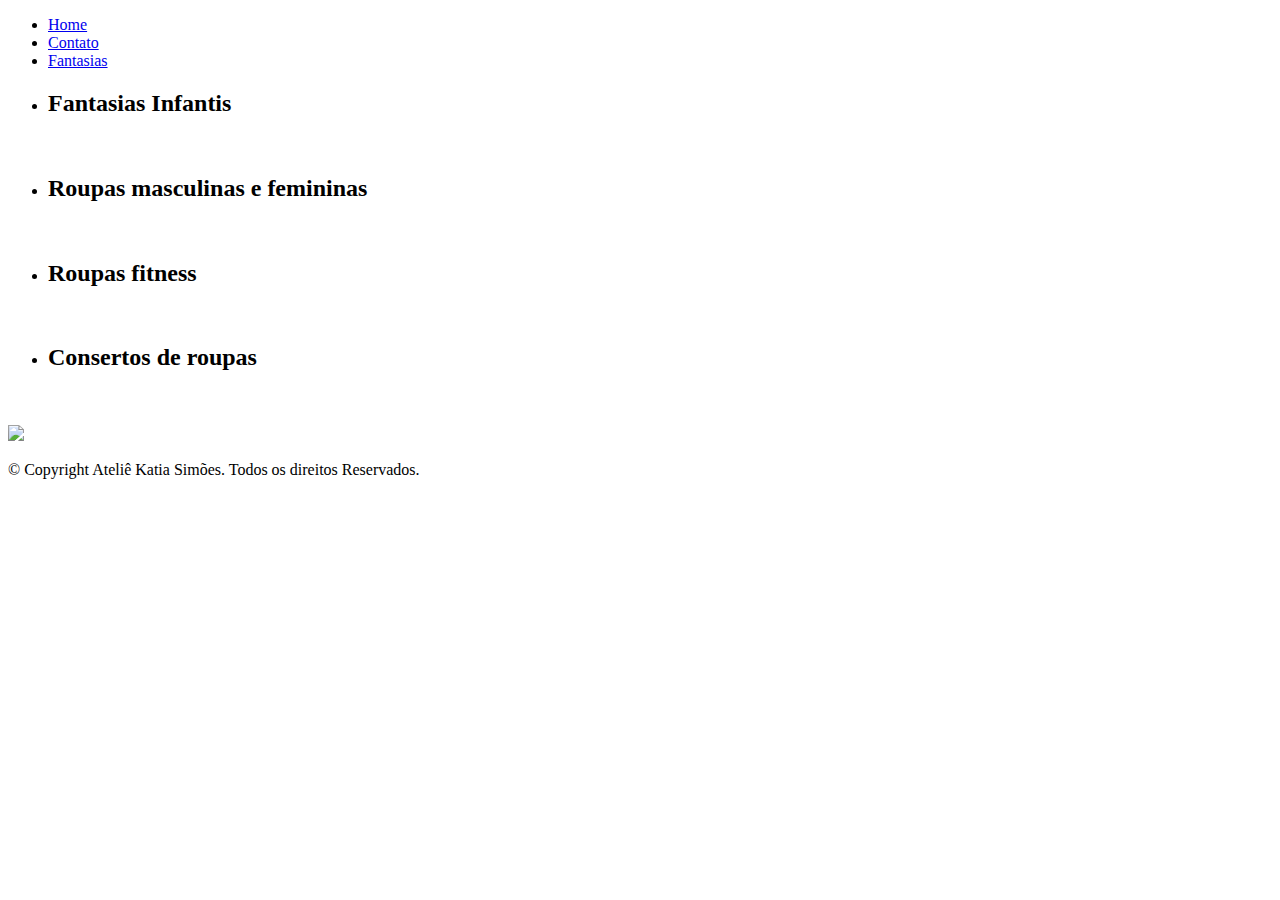
==== pag_formulario/mostruario.html @ 359037f6 "inserção das imagens ''LOGO''" ====
<!DOCTYPE html>
<html>
    <head>
        <meta charset='utf-8'>
        <meta http-equiv='X-UA-Compatible' content='IE=edge'>
        <title>Produtos - Ateliê</title>
        <meta name='viewport' content='width=device-width, initial-scale=1'>
        <link rel="stylesheet" href="style.css">
        
    </head>
    
    <body>
        <header>
            <header>
                <div class="cabeçalho">
                    <nav>
                        <ul>
                            <li><a href="principal.html">Home</a></li>
                            <li><a href="contato.html">Contato</a></li>
                            <li><a href="mostruario.html">Fantasias</a></li>
                        </ul>
                    </nav>
                </div>      
        </header>
    
    
        <main>
            <ul class="fantasias infantis">
                <li>
                    <h2>Fantasias Infantis</h2>
                    <img src="">
                    <img src="">
                    <img src="">
                </li>
                <li>
                    <h2>Roupas masculinas e femininas</h2>
                    <img src="">
                    <img src="">
                </li>
                <li>
                    <h2>Roupas fitness</h2>
                    <img src="">
                    <img src="">
                </li>
                <li>
                    <h2>Consertos de roupas</h2>
                    <img src="">
                </li>
            </ul>
        </main>

        <footer>
            <img src="logo2.jfif">
            <p class="copyright">&copy; Copyright Ateliê Katia Simões. Todos os direitos Reservados. </p>
        </footer>

    <body>
    
</html>
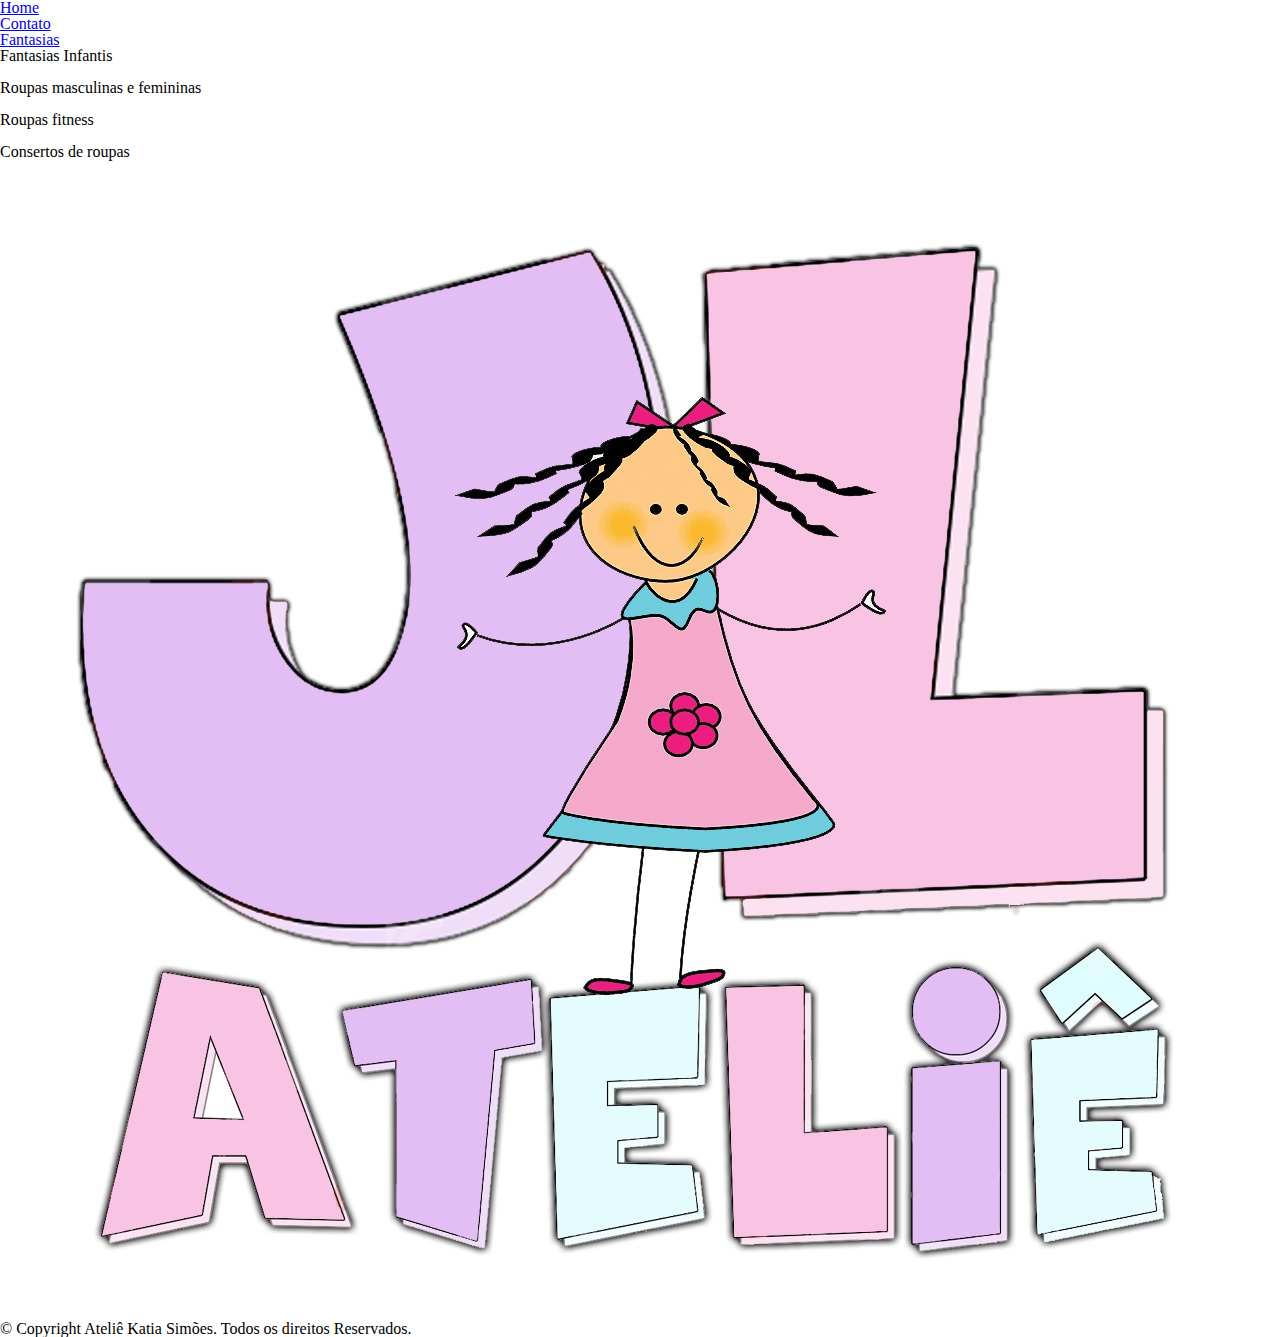
==== commit 2f9f95be: "Estilizaçao da pagina principal" ====
--- a/pag_formulario/mostruario.html
+++ b/pag_formulario/mostruario.html
@@ -1,11 +1,13 @@
 <!DOCTYPE html>
+
 <html>
     <head>
         <meta charset='utf-8'>
         <meta http-equiv='X-UA-Compatible' content='IE=edge'>
         <title>Produtos - Ateliê</title>
         <meta name='viewport' content='width=device-width, initial-scale=1'>
-        <link rel="stylesheet" href="style.css">
+        <link rel="stylesheet" href="reset.css">
+        <link rel="stylesheet" href="mostruariostyle.css">
         
     </head>
     
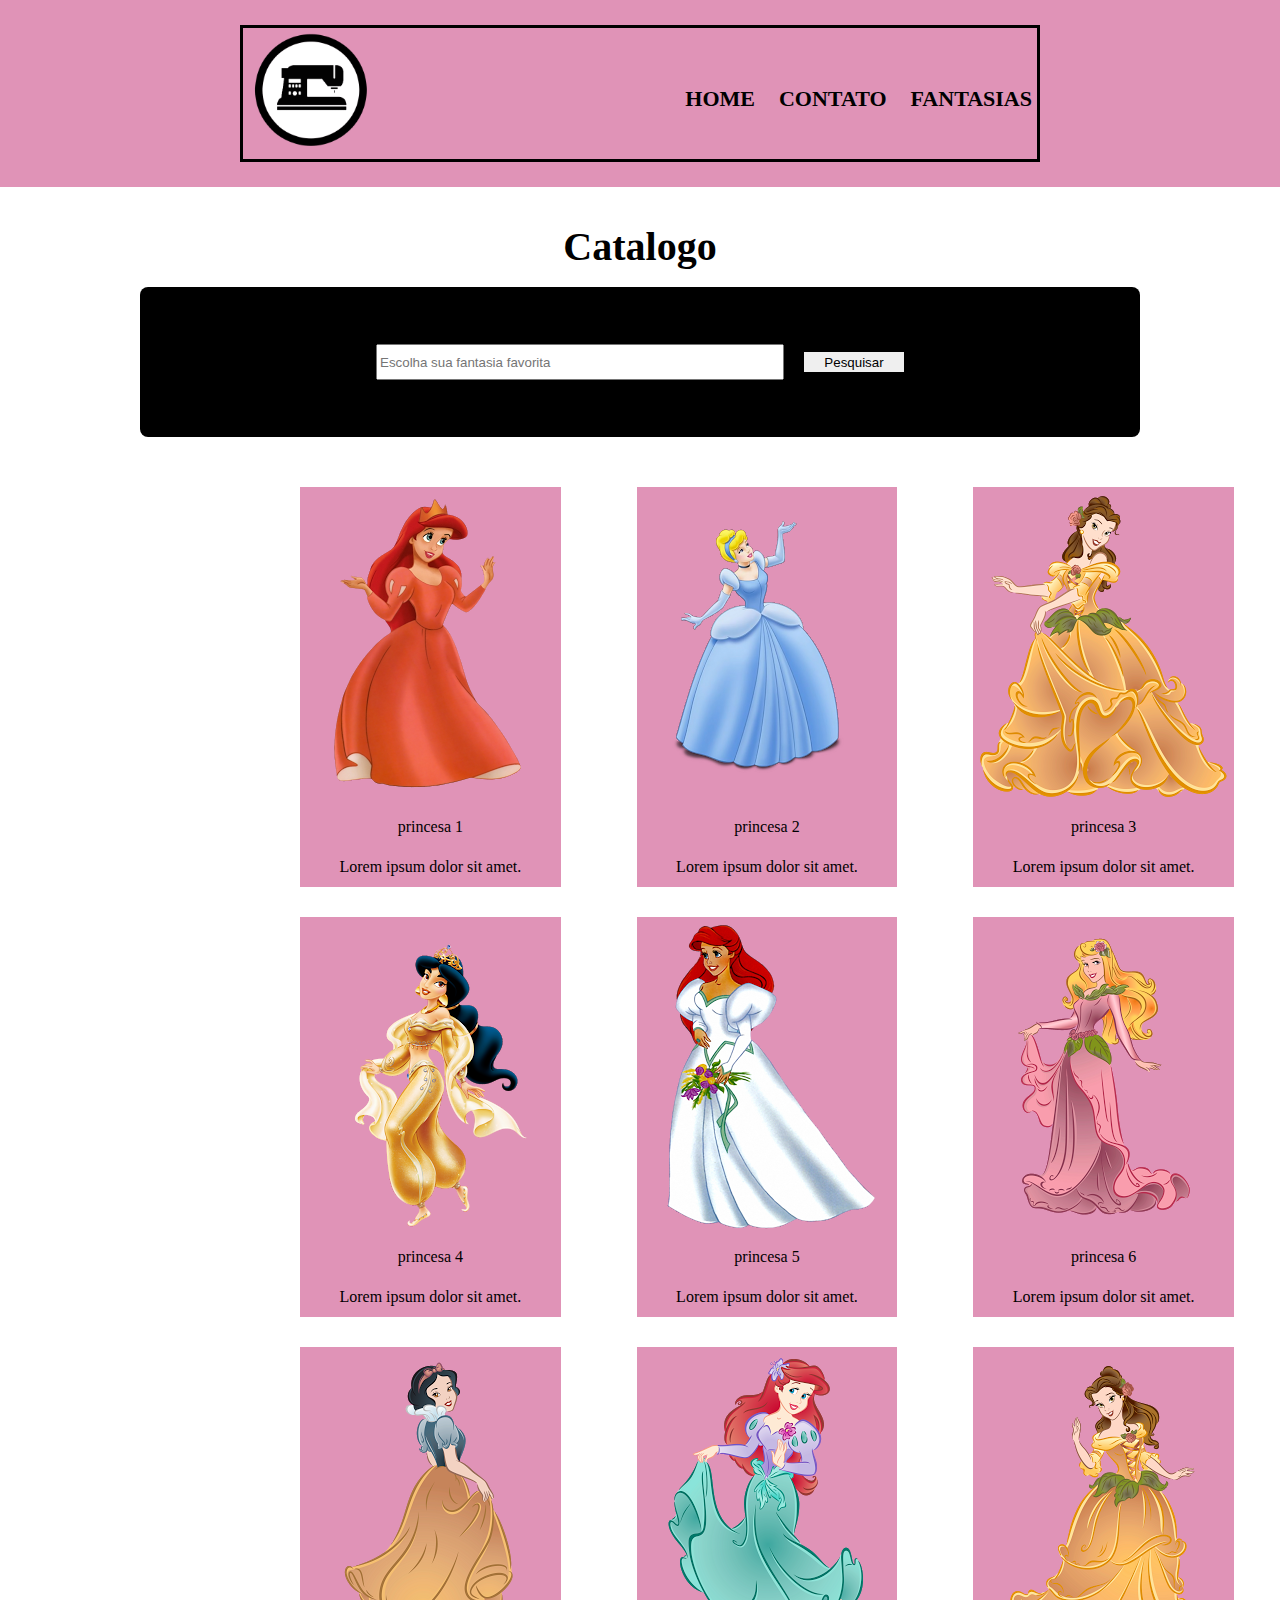
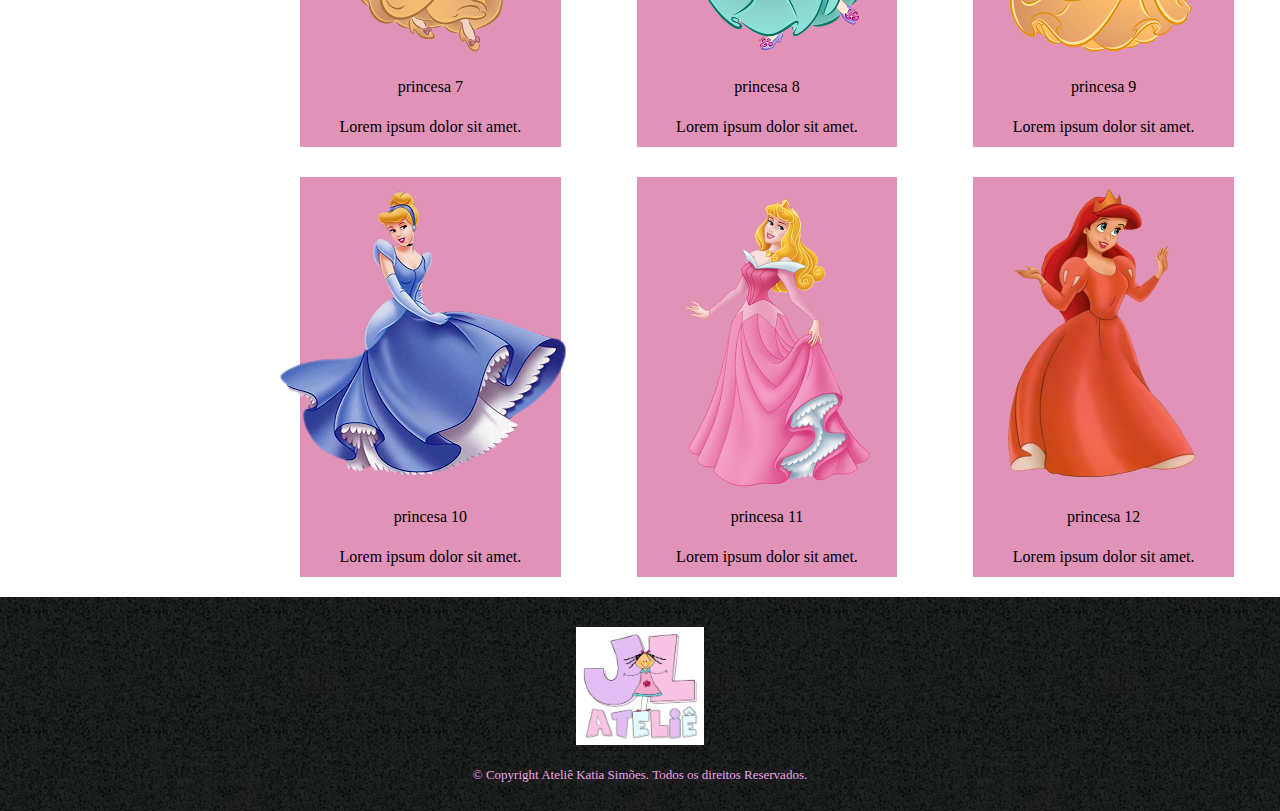
==== commit d46df9ec: "Estilizaçao da página do mostruario" ====
--- a/pag_formulario/mostruario.html
+++ b/pag_formulario/mostruario.html
@@ -13,43 +13,147 @@
     
     <body>
         <header>
-            <header>
-                <div class="cabeçalho">
-                    <nav>
-                        <ul>
-                            <li><a href="principal.html">Home</a></li>
-                            <li><a href="contato.html">Contato</a></li>
-                            <li><a href="mostruario.html">Fantasias</a></li>
-                        </ul>
-                    </nav>
-                </div>      
+                
+            <div class="cabeçalho">
+                <h1><img src="imagemcabeçalho.png"></h1>
+                <nav>
+                    <ul>
+                        <li><a href="principal.html">Home</a></li>
+                        <li><a href="contato.html">Contato</a></li>
+                        <li><a href="mostruario.html">Fantasias</a></li>
+                      
+                    </ul>
+                </nav>
+            </div>      
+            
         </header>
-    
-    
-        <main>
-            <ul class="fantasias infantis">
-                <li>
-                    <h2>Fantasias Infantis</h2>
-                    <img src="">
-                    <img src="">
-                    <img src="">
-                </li>
-                <li>
-                    <h2>Roupas masculinas e femininas</h2>
-                    <img src="">
-                    <img src="">
-                </li>
-                <li>
-                    <h2>Roupas fitness</h2>
-                    <img src="">
-                    <img src="">
-                </li>
-                <li>
-                    <h2>Consertos de roupas</h2>
-                    <img src="">
-                </li>
-            </ul>
-        </main>
+        
+        <section class="catalog" id="catalog">
+            
+            <div class="content">
+                
+                <div class="title-wrapper-catalog">
+                    <h3>Catalogo</h3>
+                </div>
+                
+                <div class="filter-card">
+                    <input type="text" class="search-input" placeholder="Escolha sua fantasia favorita">
+                    <button class="search-button">Pesquisar</button>
+                </div>
+
+                <div class="card-wrapper">
+                    
+                    <div class="card-item">
+                        <img src="1.png" alt="fantasia do mesversario 1">
+                        
+                        <div class="card-content">
+                            <h3>princesa 1</h3>
+                            <p>Lorem ipsum dolor sit amet.</p>
+                        </div>
+                    </div>
+
+                    <div class="card-item">
+                        <img src="2.png" alt="fantasia do mesversario 2">
+                        
+                        <div class="card-content">
+                            <h3>princesa 2</h3>
+                            <p>Lorem ipsum dolor sit amet.</p>
+                        </div>
+                    </div>
+
+                    <div class="card-item">
+                        <img src="3.png" alt="fantasia do mesversario 3">
+                        
+                        <div class="card-content">
+                            <h3>princesa 3</h3>
+                            <p>Lorem ipsum dolor sit amet.</p>
+                        </div>
+                    </div>
+
+                    <div class="card-item">
+                        <img src="4.png" alt="fantasia do mesversario 4">
+                        
+                        <div class="card-content">
+                            <h3>princesa 4</h3>
+                            <p>Lorem ipsum dolor sit amet.</p>
+                        </div>
+                    </div>
+
+                    <div class="card-item">
+                        <img src="5.png" alt="fantasia do mesversario 5">
+                        
+                        <div class="card-content">
+                            <h3>princesa 5</h3>
+                            <p>Lorem ipsum dolor sit amet.</p>
+                        </div>
+                    </div>
+
+                    <div class="card-item">
+                        <img src="6.png" alt="fantasia do mesversario 6">
+                        
+                        <div class="card-content">
+                            <h3>princesa 6</h3>
+                            <p>Lorem ipsum dolor sit amet.</p>
+                        </div>
+                    </div>
+
+                    <div class="card-item">
+                        <img src="7.png" alt="fantasia do mesversario 7">
+                        
+                        <div class="card-content">
+                            <h3>princesa 7</h3>
+                            <p>Lorem ipsum dolor sit amet.</p>
+                        </div>
+                    </div>
+
+                    <div class="card-item">
+                        <img src="8.png" alt="fantasia do mesversario 8">
+                        
+                        <div class="card-content">
+                            <h3>princesa 8</h3>
+                            <p>Lorem ipsum dolor sit amet.</p>
+                        </div>
+                    </div>
+
+                    <div class="card-item">
+                        <img src="9.png" alt="fantasia do mesversario 9">
+                        
+                        <div class="card-content">
+                            <h3>princesa 9</h3>
+                            <p>Lorem ipsum dolor sit amet.</p>
+                        </div>
+                    </div>
+
+                    <div class="card-item">
+                        <img src="10.png" alt="fantasia do mesversario 10">
+                        
+                        <div class="card-content">
+                            <h3>princesa 10</h3>
+                            <p>Lorem ipsum dolor sit amet.</p>
+                        </div>
+                    </div>
+
+                    <div class="card-item">
+                        <img src="11.png" alt="fantasia do mesversario 11">
+                        
+                        <div class="card-content">
+                            <h3>princesa 11</h3>
+                            <p>Lorem ipsum dolor sit amet.</p>
+                        </div>
+                    </div>
+
+                    <div class="card-item">
+                        <img src="1.png" alt="fantasia do mesversario 11">
+                        
+                        <div class="card-content">
+                            <h3>princesa 12</h3>
+                            <p>Lorem ipsum dolor sit amet.</p>
+                        </div>
+                    </div>
+                    
+                   
+            </div>
+        </section>
 
         <footer>
             <img src="logo2.jfif">
--- a/pag_formulario/mostruariostyle.css
+++ b/pag_formulario/mostruariostyle.css
@@ -0,0 +1,173 @@
+html,
+body {
+    width: 100%;
+    overflow-x: auto;
+
+}
+
+header{
+    background: #e093b7;
+    padding: 25px 0;
+    width: 100%;
+}
+
+.cabeçalho{
+    position: relative;
+    width: 800px;
+    margin: 0 auto;
+    box-sizing: border-box;
+    border: 3px solid black;
+
+}
+
+.cabeçalho img{
+    width: 128px;
+    height: auto;
+}
+
+nav{
+    position: absolute;
+    top: 60px;
+    right: 0;
+}
+
+nav li{
+    display: inline;
+    margin: 0 5px 0 15px;
+}
+
+nav a{
+    text-transform: uppercase;
+	color: #000000;
+	font-weight: bold;
+	font-size: 22px;
+	text-decoration: none;
+}
+
+nav a:hover{
+    color: crimson;
+    text-decoration: underline;
+}
+
+section .catalog{
+    width: 100vw;
+    padding: 100px;
+    
+}
+
+section .filter-card{
+    width: 1000px;
+    height: 150px;
+    background-color: black;
+    border-radius: 8px;
+    margin: 0 auto;
+    display: flex;
+    flex-direction: row;
+    align-items: center;
+    justify-content:center;
+
+}
+
+.search-input{
+    width: 400px;
+    height: 30px;
+}
+
+.search-button{
+    width: 100px;
+    height: 20px;
+    border: none;
+    margin-left: 20px;
+}
+
+.search-button:hover{
+    color: brown;
+}
+
+.title-wrapper-catalog{
+    margin-top: 40px;
+    margin-bottom: 20px;
+    text-align: center;
+    font-size: large;
+    font-weight: bold;
+    font-size: 40px;
+}
+
+section .card-wrapper {
+    max-width: 1000px;
+    height: 100%;
+    display: grid;
+    grid-template-columns: repeat(auto-fill, minmax(270px, 1fr));
+    grid-gap: 30px;
+    padding-top: 50px;
+    margin-left: 300px;
+}
+
+section .card-item {
+    height: 400px;
+    background: #e093b7;
+    display: flex;
+    flex-direction: column;
+    align-items: center;
+    justify-content: space-around 
+}
+
+.card-content{
+    height: 30%;
+    display: flex;
+    flex-direction: column;
+    align-items: center;
+    justify-content: space-around;
+}
+
+.card-item{
+    width: 85%;
+}
+
+
+
+
+footer {
+	text-align: center;
+	background: url("bg.jpg");
+	padding: 30px 0;
+    margin-top: 20px;
+}
+
+footer img{
+	width: 128px;
+	height: auto;
+}
+
+.copyright {
+	color: #eca4e9;
+	font-size: 13px;
+	margin: 20px 0 0;
+}
+
+/* ajustos responsivos */
+
+@media (max-width: 360px) {
+    nav ul li{
+        display: inline-block;
+        margin: auto;
+    }
+
+    section .filter-card{
+        max-width: 700px;
+        min-width: 240px;
+    }
+
+    section .card-wrapper{
+        height: 100%;
+        display: flex;
+        flex-direction: column;
+
+
+    }
+
+    header{
+        margin: 0 auto;
+    }
+}
+
